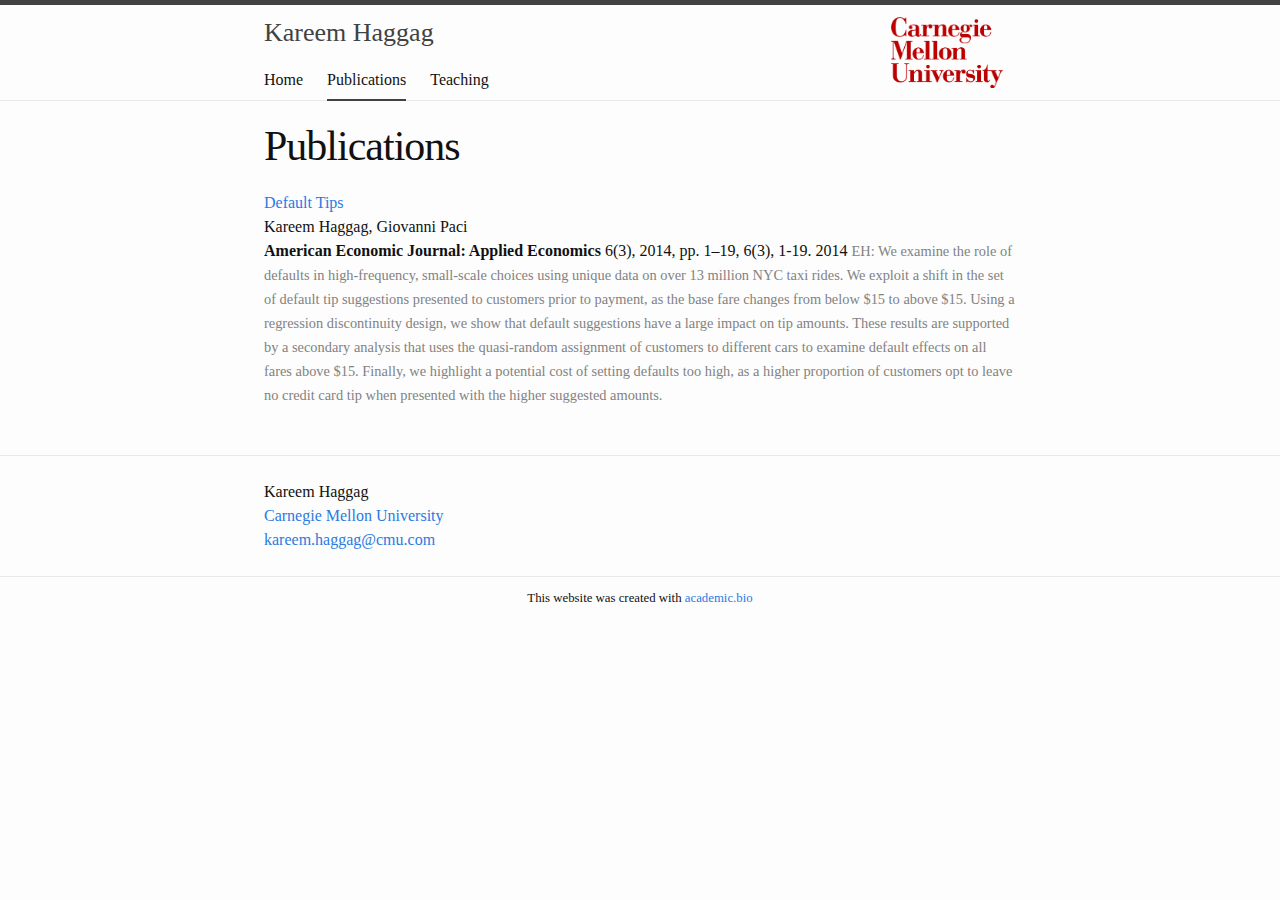
==== publications.html @ 4b672e50 "eh?" ====
<!DOCTYPE html>
<html lang="en">

  <head>
  <meta charset="utf-8">
  <meta http-equiv="X-UA-Compatible" content="IE=edge">
  <meta name="viewport" content="width=device-width, initial-scale=1">

  <title>Publications</title>
  <meta name="description" content="">

  


  <link rel="stylesheet" href="./css/main.css">
  <link rel="canonical" href="./publications.html">
  <link rel="alternate" type="application/rss+xml" title="Kareem Haggag" href="./feed.xml">
  
  
</head>


  <body>

    <header class="site-header" role="banner">

  <div class="wrapper navigation-wrapper has-logo">

    <div class="navigation-links">
      


      
      <a class="site-title" href="./">Kareem Haggag</a>

      <nav class="site-nav">
        <a href="#" class="menu-icon">
          <svg viewBox="0 0 18 15" width="18px" height="15px">
            <path fill="#424242" d="M18,1.484c0,0.82-0.665,1.484-1.484,1.484H1.484C0.665,2.969,0,2.304,0,1.484l0,0C0,0.665,0.665,0,1.484,0 h15.031C17.335,0,18,0.665,18,1.484L18,1.484z"/>
            <path fill="#424242" d="M18,7.516C18,8.335,17.335,9,16.516,9H1.484C0.665,9,0,8.335,0,7.516l0,0c0-0.82,0.665-1.484,1.484-1.484 h15.031C17.335,6.031,18,6.696,18,7.516L18,7.516z"/>
            <path fill="#424242" d="M18,13.516C18,14.335,17.335,15,16.516,15H1.484C0.665,15,0,14.335,0,13.516l0,0 c0-0.82,0.665-1.484,1.484-1.484h15.031C17.335,12.031,18,12.696,18,13.516L18,13.516z"/>
          </svg>
        </a>

        <div class="trigger">
          <a class="page-link " href="./index.html" >Home</a>
          
          
            
          
            
            <a class="page-link active" href="./publications.html" >Publications</a>
            
          
            
          
            
            <a class="page-link " href="./teaching.html" >Teaching</a>
            
          
        </div>
      </nav>
    </div>
    
    
      <div class="navigation-logo">
        
        <a href="http://www.cmu.edu/dietrich/sds">
        
        <img src="./institute_logo.png" class="institute-logo" alt="Carnegie Mellon University logo"></img>
        
        </a>
        
      </div>
    

  </div>

</header>


    <main class="page-content" aria-label="Content">
      <div class="wrapper">
        <article class="post">

  <header class="post-header">
    <h1 class="post-title">Publications</h1>
  </header>

  <div class="post-content">
    <ul class="publications">

  <li class="article">
      <span class="title">
        
        <a href="http://home.uchicago.edu/~haggag/Default_Tips.pdf">
          Default Tips
        </a>
      </span>
      <span class="authors">Kareem Haggag, Giovanni Paci</span>
      <span class="journal-info">
        
        <span class="journal"><strong>American Economic Journal: Applied Economics</strong> 6(3), 2014, pp. 1–19</span>,
        
        
          <span class="volume">6</span><span class="number">(3)</span>,
        
        
          <span class="pages">1-19</span>.
        
      <span>
      
      <span class="year">2014</span>
  </a>
      <span class="abstract">EH: We examine the role of defaults in high-frequency, small-scale choices using unique data on over 13 million NYC taxi rides. We exploit a shift in the set of default tip suggestions presented to customers prior to payment, as the base fare changes from below $15 to above $15. Using a regression discontinuity design, we show that default suggestions have a large impact on tip amounts. These results are supported by a secondary analysis that uses the quasi-random assignment of customers to different cars to examine default effects on all fares above $15. Finally, we highlight a potential cost of setting defaults too high, as a higher proportion of customers opt to leave no credit card tip when presented with the higher suggested amounts.</p>
      
  </li>
    

</ul>
  </div>

</article>

      </div>
    </main>

    <footer class="site-footer">

  <div class="wrapper">

    <div class="footer-col-wrapper">
      <div class="footer-col">
        <ul class="contact-list">
          <li>
            
              Kareem Haggag
            
          </li>
          
            
            <a href="http://www.cmu.edu/dietrich/sds">
            
            <li>Carnegie Mellon University</li>
            
            </a>
            
          
          <li><a href="mailto:kareem.haggag@cmu.com">kareem.haggag@cmu.com</a></li>
        </ul>
      </div>

      <div class="footer-col">
      </div>
    </div>
  </div>
  
  
  <div class="footer-text">This website was created with <a href="https://my.academic.bio">academic.bio</a></div>
  

</footer>


  </body>

</html>
---- css/main.css ----
/**
 * Reset some basic elements
 */
body, h1, h2, h3, h4, h5, h6,
p, blockquote, pre, hr,
dl, dd, ol, ul, figure {
  margin: 0;
  padding: 0; }

/**
 * Basic styling
 */
body {
  font: 400 16px/1.5 "EB Garamond", serif;
  color: #111;
  background-color: #fdfdfd;
  -webkit-text-size-adjust: 100%;
  -webkit-font-feature-settings: "kern" 1;
  -moz-font-feature-settings: "kern" 1;
  -o-font-feature-settings: "kern" 1;
  font-feature-settings: "kern" 1;
  font-kerning: normal; }

/**
 * Set `margin-bottom` to maintain vertical rhythm
 */
h1, h2, h3, h4, h5, h6,
p, blockquote, pre,
ul, ol, dl, figure,
.highlight {
  margin-bottom: 12px; }

/**
 * Images
 */
img {
  max-width: 100%;
  vertical-align: middle; }

/**
 * Figures
 */
figure > img {
  display: block; }

figcaption {
  font-size: 14px; }

/**
 * Lists
 */
ul, ol {
  margin-left: 24px; }

li > ul,
li > ol {
  margin-bottom: 0; }

/**
 * Headings
 */
h1, h2, h3, h4, h5, h6 {
  font-weight: 400; }

/**
 * Links
 */
a {
  color: #2a7ae2;
  text-decoration: none; }
  a:visited {
    color: #1756a9; }
  a:hover {
    color: #111;
    text-decoration: underline; }

/**
 * Blockquotes
 */
blockquote {
  color: #828282;
  border-left: 4px solid #e8e8e8;
  padding-left: 12px;
  font-size: 18px;
  letter-spacing: -1px;
  font-style: italic; }
  blockquote > :last-child {
    margin-bottom: 0; }

/**
 * Code formatting
 */
pre,
code {
  font-size: 15px;
  border: 1px solid #e8e8e8;
  border-radius: 3px;
  background-color: #eef; }

code {
  padding: 1px 5px; }

pre {
  padding: 8px 12px;
  overflow-x: auto; }
  pre > code {
    border: 0;
    padding-right: 0;
    padding-left: 0; }

/**
 * Wrapper
 */
.wrapper {
  max-width: -webkit-calc(800px - (24px * 2));
  max-width: calc(800px - (24px * 2));
  margin-right: auto;
  margin-left: auto;
  padding-right: 24px;
  padding-left: 24px; }
  @media screen and (max-width: 800px) {
    .wrapper {
      max-width: -webkit-calc(800px - (24px));
      max-width: calc(800px - (24px));
      padding-right: 12px;
      padding-left: 12px; } }

/**
 * Clearfix
 */
.wrapper:after {
  content: "";
  display: table;
  clear: both; }

/**
 * Icons
 */
.icon > svg {
  display: inline-block;
  vertical-align: middle; }
  .icon > svg path {
    fill: #828282; }

/**
 * Site header
 */
.site-header {
  border-top: 5px solid #424242;
  border-bottom: 1px solid #e8e8e8;
  min-height: 56px;
  position: relative; }

.site-title {
  font-size: 26px;
  font-weight: 300;
  margin: 8px 0;
  display: inline-block; }
  .site-title, .site-title:visited {
    color: #424242; }

.site-nav .menu-icon {
  display: none; }
.site-nav .page-link {
  color: #111;
  line-height: 1.5;
  padding: 8px 0;
  display: inline-block; }
  .site-nav .page-link:not(:last-child) {
    margin-right: 20px; }
  .site-nav .page-link.active {
    padding-bottom: 7px;
    margin-bottom: -1px;
    border-bottom: 2px solid #424242; }
    @media screen and (max-width: 600px) {
      .site-nav .page-link.active {
        border-bottom: none;
        padding-bottom: 8px;
        margin-bottom: 0; } }
@media screen and (max-width: 600px) {
  .site-nav {
    position: absolute;
    top: 9px;
    right: 12px;
    background-color: #fdfdfd;
    border: 1px solid #e8e8e8;
    border-radius: 5px;
    text-align: right; }
    .site-nav .menu-icon {
      display: block;
      float: right;
      width: 36px;
      height: 26px;
      line-height: 0;
      padding-top: 10px;
      text-align: center; }
      .site-nav .menu-icon > svg path {
        fill: #424242; }
    .site-nav .trigger {
      clear: both;
      display: none; }
    .site-nav:hover .trigger {
      display: block;
      padding-bottom: 5px; }
    .site-nav .page-link {
      display: block;
      padding: 5px 10px;
      margin-left: 20px; }
      .site-nav .page-link:not(:last-child) {
        margin-right: 0; } }

.navigation-wrapper.has-logo .navigation-links {
  width: 70%;
  float: left; }
  @media screen and (max-width: 600px) {
    .navigation-wrapper.has-logo .navigation-links {
      width: 100%; } }
.navigation-wrapper.has-logo .navigation-logo {
  width: 30%;
  float: left;
  padding: 12px;
  box-sizing: border-box;
  text-align: right;
  height: 95px; }
  .navigation-wrapper.has-logo .navigation-logo img {
    max-height: 100%; }
  @media screen and (max-width: 600px) {
    .navigation-wrapper.has-logo .navigation-logo {
      display: none; } }

/**
 * Site footer
 */
.site-footer {
  border-top: 1px solid #e8e8e8;
  padding: 24px 0; }

.footer-heading {
  font-size: 18px;
  margin-bottom: 12px; }

.contact-list,
.social-media-list {
  list-style: none;
  margin-left: 0; }

.footer-col-wrapper {
  display: flex;
  justify-content: space-between; }

.footer-col {
  margin-bottom: 12px; }

.footer-text {
  border-top: 1px solid #e8e8e8;
  text-align: center;
  font-size: 0.8rem;
  padding: 12px 0; }

/**
 * Page content
 */
.page-content {
  padding: 24px 0; }

.page-heading {
  font-size: 20px; }

.post-list {
  margin-left: 0;
  list-style: none; }
  .post-list > li {
    margin-bottom: 24px; }

.post-meta {
  font-size: 14px;
  color: #828282; }

.post-link {
  display: block;
  font-size: 24px; }

/**
 * Posts
 */
.post-header {
  margin-bottom: 24px; }

.post-title {
  font-size: 42px;
  letter-spacing: -1px;
  line-height: 1; }
  @media screen and (max-width: 800px) {
    .post-title {
      font-size: 36px; } }

.post-content {
  margin-bottom: 24px; }
  .post-content h2 {
    font-size: 32px; }
    @media screen and (max-width: 800px) {
      .post-content h2 {
        font-size: 28px; } }
  .post-content h3 {
    font-size: 26px; }
    @media screen and (max-width: 800px) {
      .post-content h3 {
        font-size: 22px; } }
  .post-content h4 {
    font-size: 20px; }
    @media screen and (max-width: 800px) {
      .post-content h4 {
        font-size: 18px; } }

.profile-picture {
  float: left;
  margin-right: 24px;
  margin-bottom: 24px;
  max-width: 40%;
  border: 6px solid #ddd;
  border-radius: 6px;
  box-sizing: border-box; }
  @media screen and (max-width: 600px) {
    .profile-picture {
      display: block;
      float: none;
      max-width: 100%;
      margin-left: auto;
      margin-right: auto; } }

ul.publications {
  list-style: none;
  margin: 0; }
  ul.publications li {
    margin-bottom: 16px; }
  ul.publications .title {
    display: block; }
  ul.publications .authors {
    display: block;
    font-style: bold; }
  ul.publications .journal-info {}
  ul.publications .year {}
  ul.publications .abstract {
    color: #828282;
    font-size: 0.9rem;}

/**
 * Syntax highlighting styles
 */
.highlight {
  background: #fff; }
  .highlighter-rouge .highlight {
    background: #eef; }
  .highlight .c {
    color: #998;
    font-style: italic; }
  .highlight .err {
    color: #a61717;
    background-color: #e3d2d2; }
  .highlight .k {
    font-weight: bold; }
  .highlight .o {
    font-weight: bold; }
  .highlight .cm {
    color: #998;
    font-style: italic; }
  .highlight .cp {
    color: #999;
    font-weight: bold; }
  .highlight .c1 {
    color: #998;
    font-style: italic; }
  .highlight .cs {
    color: #999;
    font-weight: bold;
    font-style: italic; }
  .highlight .gd {
    color: #000;
    background-color: #fdd; }
  .highlight .gd .x {
    color: #000;
    background-color: #faa; }
  .highlight .ge {
    font-style: italic; }
  .highlight .gr {
    color: #a00; }
  .highlight .gh {
    color: #999; }
  .highlight .gi {
    color: #000;
    background-color: #dfd; }
  .highlight .gi .x {
    color: #000;
    background-color: #afa; }
  .highlight .go {
    color: #888; }
  .highlight .gp {
    color: #555; }
  .highlight .gs {
    font-weight: bold; }
  .highlight .gu {
    color: #aaa; }
  .highlight .gt {
    color: #a00; }
  .highlight .kc {
    font-weight: bold; }
  .highlight .kd {
    font-weight: bold; }
  .highlight .kp {
    font-weight: bold; }
  .highlight .kr {
    font-weight: bold; }
  .highlight .kt {
    color: #458;
    font-weight: bold; }
  .highlight .m {
    color: #099; }
  .highlight .s {
    color: #d14; }
  .highlight .na {
    color: #008080; }
  .highlight .nb {
    color: #0086B3; }
  .highlight .nc {
    color: #458;
    font-weight: bold; }
  .highlight .no {
    color: #008080; }
  .highlight .ni {
    color: #800080; }
  .highlight .ne {
    color: #900;
    font-weight: bold; }
  .highlight .nf {
    color: #900;
    font-weight: bold; }
  .highlight .nn {
    color: #555; }
  .highlight .nt {
    color: #000080; }
  .highlight .nv {
    color: #008080; }
  .highlight .ow {
    font-weight: bold; }
  .highlight .w {
    color: #bbb; }
  .highlight .mf {
    color: #099; }
  .highlight .mh {
    color: #099; }
  .highlight .mi {
    color: #099; }
  .highlight .mo {
    color: #099; }
  .highlight .sb {
    color: #d14; }
  .highlight .sc {
    color: #d14; }
  .highlight .sd {
    color: #d14; }
  .highlight .s2 {
    color: #d14; }
  .highlight .se {
    color: #d14; }
  .highlight .sh {
    color: #d14; }
  .highlight .si {
    color: #d14; }
  .highlight .sx {
    color: #d14; }
  .highlight .sr {
    color: #009926; }
  .highlight .s1 {
    color: #d14; }
  .highlight .ss {
    color: #990073; }
  .highlight .bp {
    color: #999; }
  .highlight .vc {
    color: #008080; }
  .highlight .vg {
    color: #008080; }
  .highlight .vi {
    color: #008080; }
  .highlight .il {
    color: #099; }
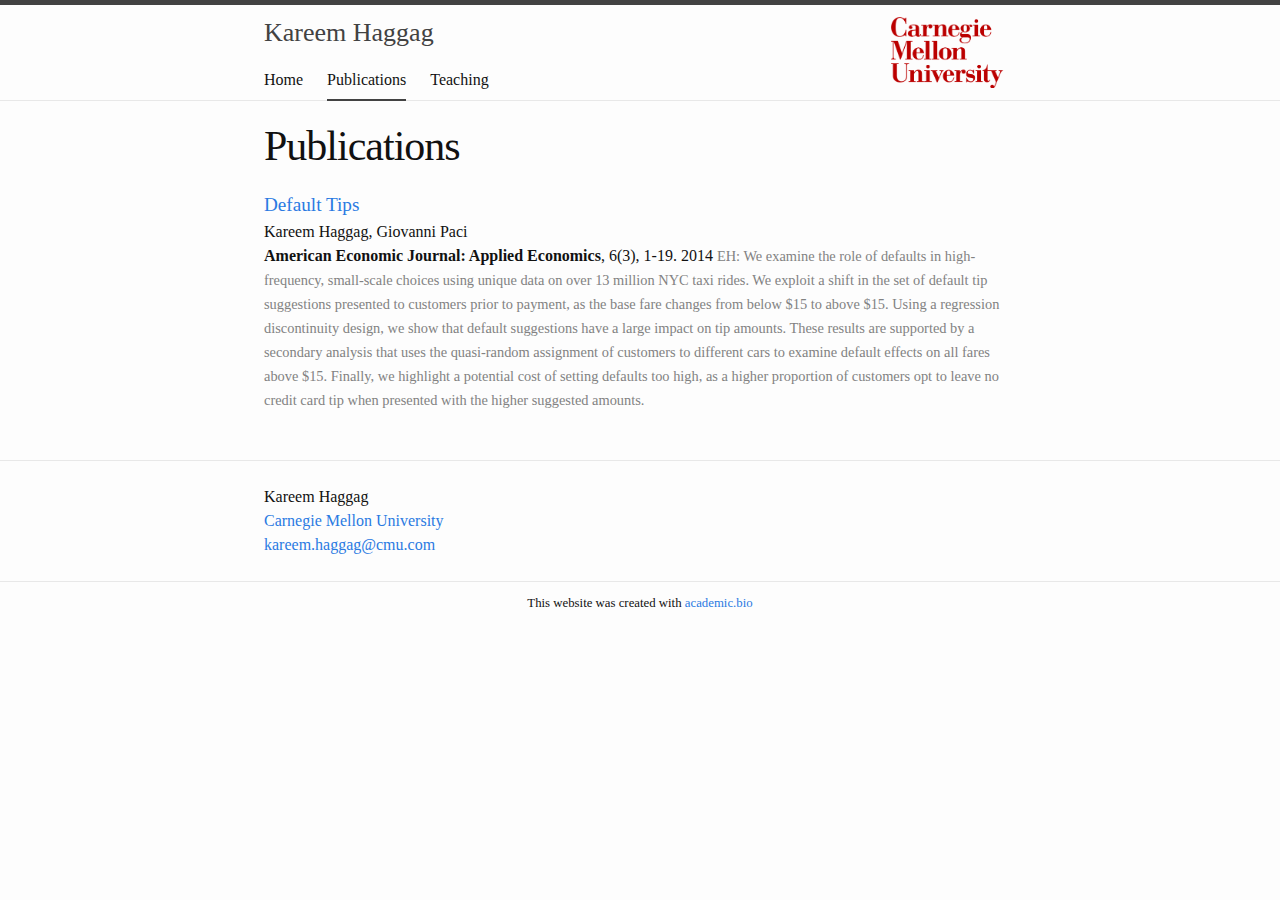
==== commit 98b55e25: "fix title" ====
--- a/publications.html
+++ b/publications.html
@@ -100,7 +100,7 @@
       <span class="authors">Kareem Haggag, Giovanni Paci</span>
       <span class="journal-info">
         
-        <span class="journal"><strong>American Economic Journal: Applied Economics</strong> 6(3), 2014, pp. 1–19</span>,
+        <span class="journal"><strong>American Economic Journal: Applied Economics</strong></span>,
         
         
           <span class="volume">6</span><span class="number">(3)</span>,
--- a/css/main.css
+++ b/css/main.css
@@ -334,7 +334,8 @@
   ul.publications li {
     margin-bottom: 16px; }
   ul.publications .title {
-    display: block; }
+    display: block;
+    font-size: 1.2rem;}
   ul.publications .authors {
     display: block;
     font-style: bold; }
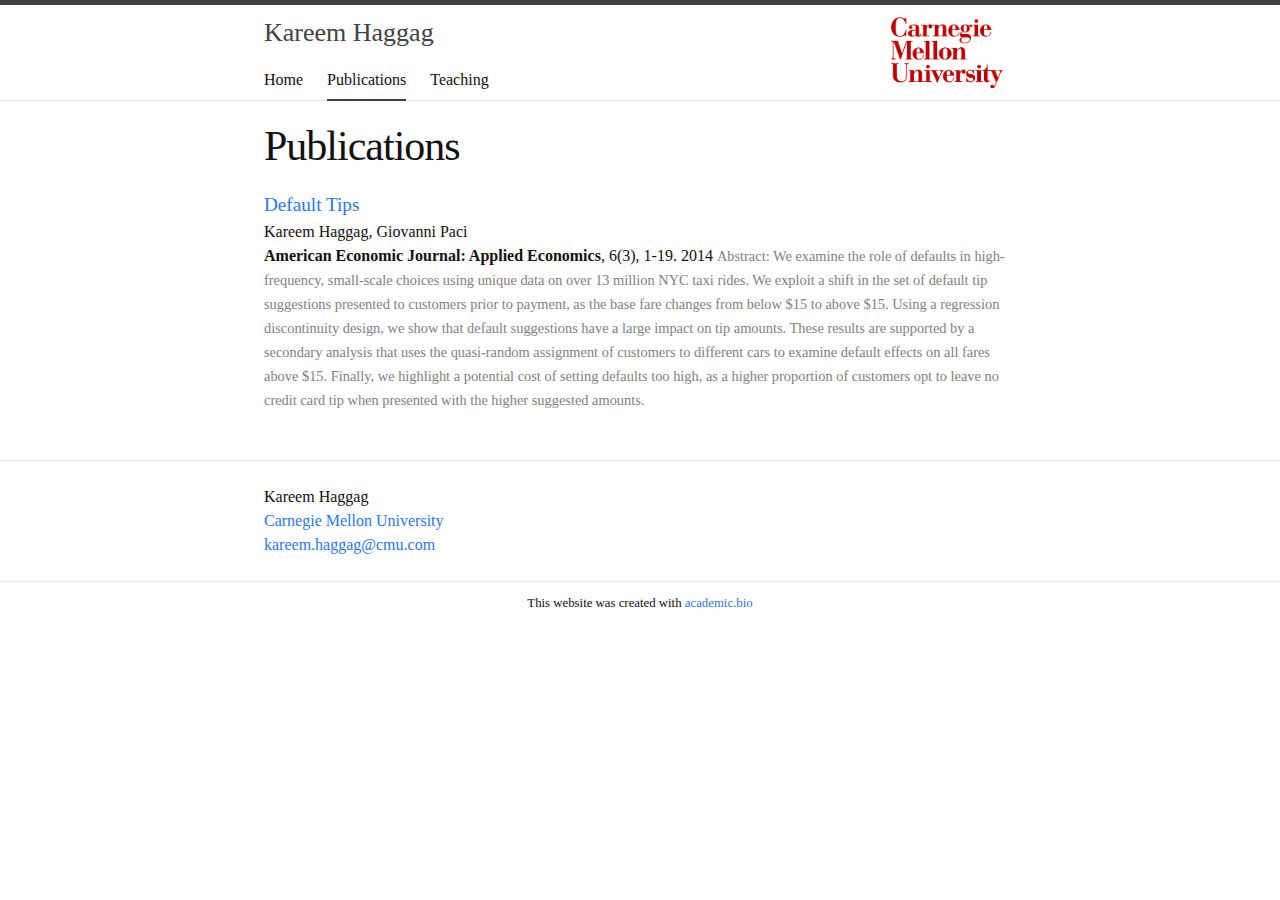
==== commit 5a9eca5c: "fix abstract" ====
--- a/publications.html
+++ b/publications.html
@@ -112,7 +112,7 @@
       
       <span class="year">2014</span>
   </a>
-      <span class="abstract">EH: We examine the role of defaults in high-frequency, small-scale choices using unique data on over 13 million NYC taxi rides. We exploit a shift in the set of default tip suggestions presented to customers prior to payment, as the base fare changes from below $15 to above $15. Using a regression discontinuity design, we show that default suggestions have a large impact on tip amounts. These results are supported by a secondary analysis that uses the quasi-random assignment of customers to different cars to examine default effects on all fares above $15. Finally, we highlight a potential cost of setting defaults too high, as a higher proportion of customers opt to leave no credit card tip when presented with the higher suggested amounts.</p>
+      <span class="abstract">Abstract: We examine the role of defaults in high-frequency, small-scale choices using unique data on over 13 million NYC taxi rides. We exploit a shift in the set of default tip suggestions presented to customers prior to payment, as the base fare changes from below $15 to above $15. Using a regression discontinuity design, we show that default suggestions have a large impact on tip amounts. These results are supported by a secondary analysis that uses the quasi-random assignment of customers to different cars to examine default effects on all fares above $15. Finally, we highlight a potential cost of setting defaults too high, as a higher proportion of customers opt to leave no credit card tip when presented with the higher suggested amounts.</span>
       
   </li>
     
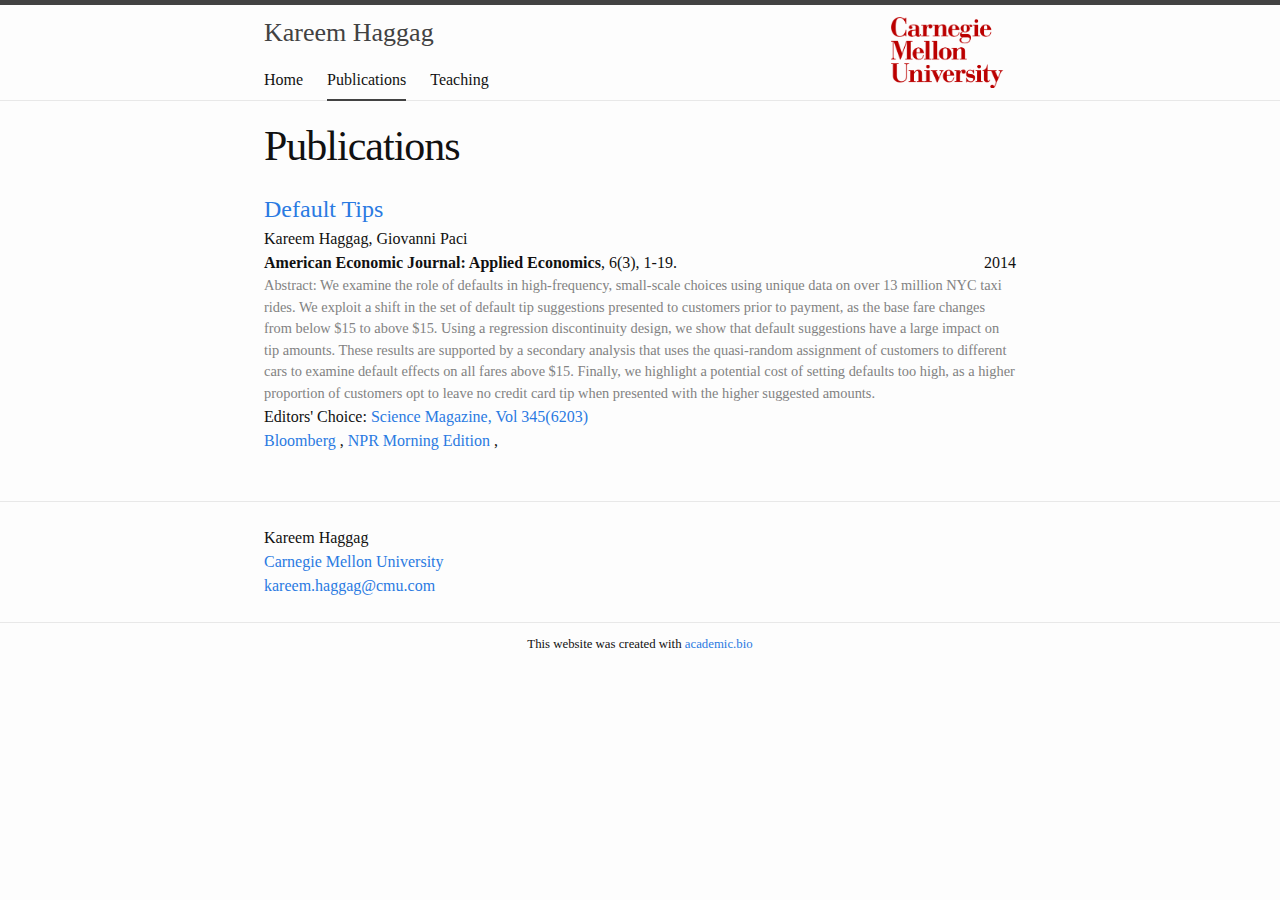
==== commit c6a21df8: "press and extra" ====
--- a/publications.html
+++ b/publications.html
@@ -113,7 +113,20 @@
       <span class="year">2014</span>
   </a>
       <span class="abstract">Abstract: We examine the role of defaults in high-frequency, small-scale choices using unique data on over 13 million NYC taxi rides. We exploit a shift in the set of default tip suggestions presented to customers prior to payment, as the base fare changes from below $15 to above $15. Using a regression discontinuity design, we show that default suggestions have a large impact on tip amounts. These results are supported by a secondary analysis that uses the quasi-random assignment of customers to different cars to examine default effects on all fares above $15. Finally, we highlight a potential cost of setting defaults too high, as a higher proportion of customers opt to leave no credit card tip when presented with the higher suggested amounts.</span>
-      
+      <span class="extra">
+        Editors' Choice: 
+        <a href="http://science.sciencemag.org/content/345/6203/twil.full">
+          Science Magazine, Vol 345(6203)
+        </a>
+        </span>
+      <span class="press">
+        <a href="http://www.bloomberg.com/news/2013-04-09/check-here-to-tip-taxi-drivers-or-save-for-401-k-.html">
+          Bloomberg
+        </a>,
+        <a href="http://www.npr.org/sections/alltechconsidered/2014/03/05/283917108/technology-may-soon-get-you-to-be-a-bigger-tipper">
+          NPR Morning Edition
+        </a>,
+        </span>          
   </li>
     
 
--- a/css/main.css
+++ b/css/main.css
@@ -335,15 +335,22 @@
     margin-bottom: 16px; }
   ul.publications .title {
     display: block;
-    font-size: 1.2rem;}
+    font-size: 1.5rem;}
   ul.publications .authors {
     display: block;
-    font-style: bold; }
+    font-style: bold; 
+    margin-right: 10px;}
   ul.publications .journal-info {}
-  ul.publications .year {}
+  ul.publications .year {
+    float: right;}
   ul.publications .abstract {
+    display: block;
     color: #828282;
     font-size: 0.9rem;}
+  ul.publications .extra {
+    display: block;}
+  ul.publications .press {
+    display: block;}
 
 /**
  * Syntax highlighting styles
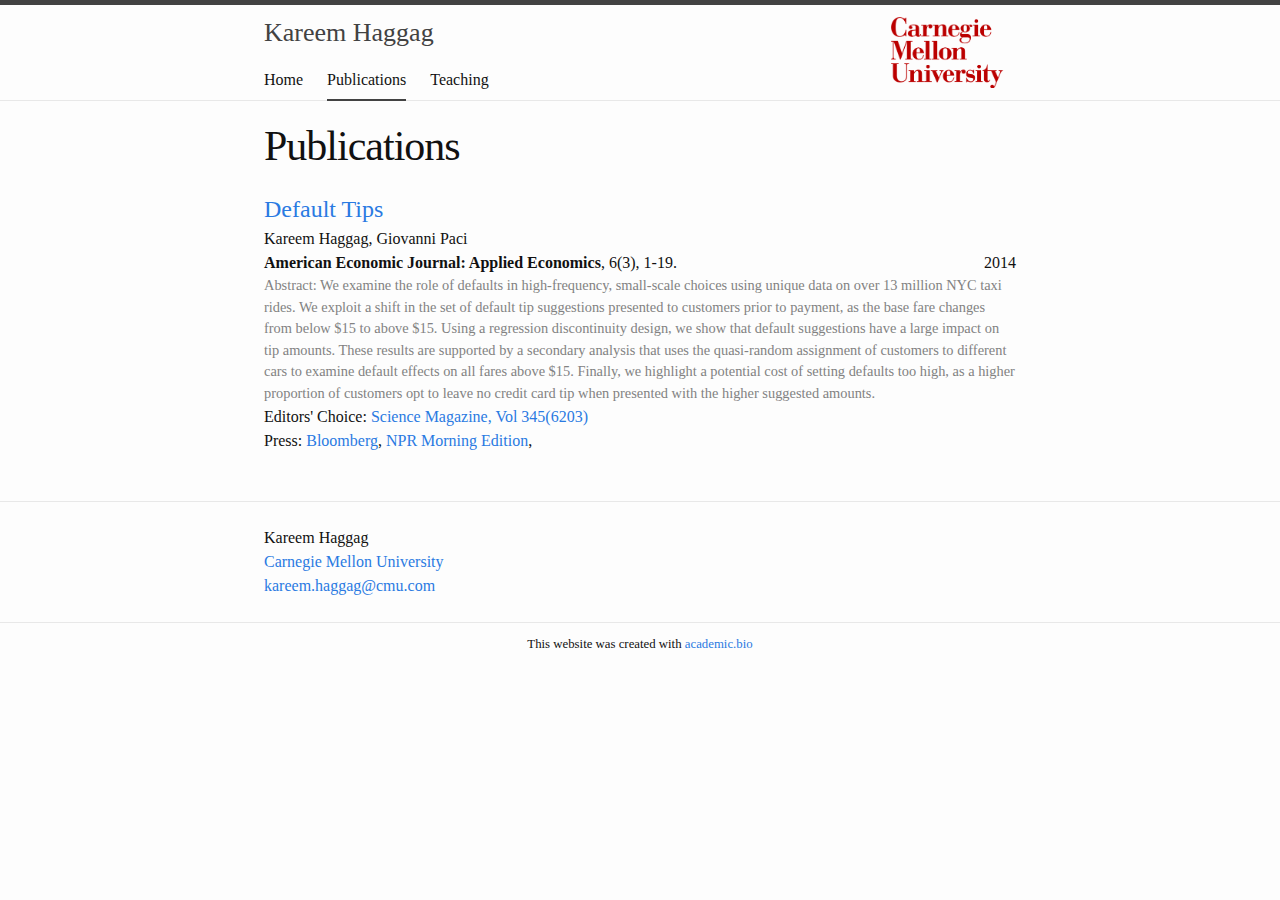
==== commit 7880e735: "fix press" ====
--- a/publications.html
+++ b/publications.html
@@ -119,13 +119,13 @@
           Science Magazine, Vol 345(6203)
         </a>
         </span>
+        </a>
       <span class="press">
+          Press:
         <a href="http://www.bloomberg.com/news/2013-04-09/check-here-to-tip-taxi-drivers-or-save-for-401-k-.html">
-          Bloomberg
-        </a>,
+          Bloomberg</a>,
         <a href="http://www.npr.org/sections/alltechconsidered/2014/03/05/283917108/technology-may-soon-get-you-to-be-a-bigger-tipper">
-          NPR Morning Edition
-        </a>,
+          NPR Morning Edition</a>,
         </span>          
   </li>
     
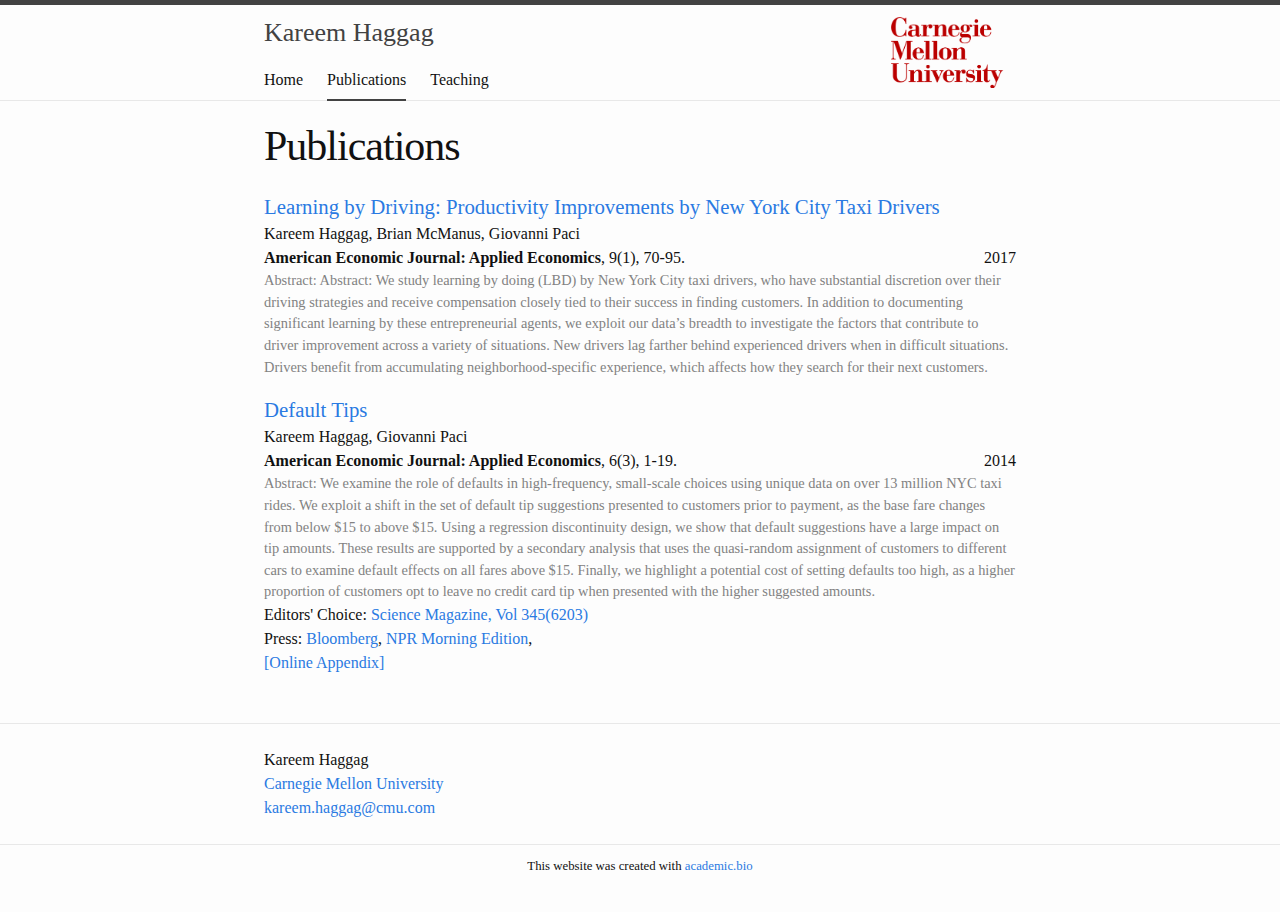
==== commit f2a79c9d: "update papers" ====
--- a/publications.html
+++ b/publications.html
@@ -93,7 +93,34 @@
   <li class="article">
       <span class="title">
         
-        <a href="http://home.uchicago.edu/~haggag/Default_Tips.pdf">
+        <a href="http://kareemhaggag.github.com/testsite/f/LBD.pdf">
+       Learning by Driving: Productivity Improvements by New York City Taxi Drivers
+        </a>
+      </span>
+      <span class="authors">Kareem Haggag, Brian McManus, Giovanni Paci</span>
+      <span class="journal-info">
+        
+        <span class="journal"><strong>American Economic Journal: Applied Economics</strong></span>,
+        
+        
+          <span class="volume">9</span><span class="number">(1)</span>,
+        
+        
+          <span class="pages">70-95</span>.
+        
+      <span>
+      
+      <span class="year">2017</span>
+
+      <span class="abstract">Abstract: Abstract: We study learning by doing (LBD) by New York City taxi drivers, who have substantial discretion over their driving strategies and receive compensation closely tied to their success in finding customers. In addition to documenting significant learning by these entrepreneurial agents, we exploit our data’s breadth to investigate the factors that contribute to driver improvement across a variety of situations. New drivers lag farther behind experienced drivers when in difficult situations. Drivers benefit from accumulating neighborhood-specific experience, which affects how they search for their next customers.</span>
+
+  </li>
+
+
+  <li class="article">
+      <span class="title">
+        
+        <a href="http://kareemhaggag.github.com/testsite/f/Default_Tips.pdf">
           Default Tips
         </a>
       </span>
@@ -111,15 +138,15 @@
       <span>
       
       <span class="year">2014</span>
-  </a>
+
       <span class="abstract">Abstract: We examine the role of defaults in high-frequency, small-scale choices using unique data on over 13 million NYC taxi rides. We exploit a shift in the set of default tip suggestions presented to customers prior to payment, as the base fare changes from below $15 to above $15. Using a regression discontinuity design, we show that default suggestions have a large impact on tip amounts. These results are supported by a secondary analysis that uses the quasi-random assignment of customers to different cars to examine default effects on all fares above $15. Finally, we highlight a potential cost of setting defaults too high, as a higher proportion of customers opt to leave no credit card tip when presented with the higher suggested amounts.</span>
       <span class="extra">
         Editors' Choice: 
         <a href="http://science.sciencemag.org/content/345/6203/twil.full">
           Science Magazine, Vol 345(6203)
-        </a>
+         </a>
         </span>
-        </a>
+        
       <span class="press">
           Press:
         <a href="http://www.bloomberg.com/news/2013-04-09/check-here-to-tip-taxi-drivers-or-save-for-401-k-.html">
@@ -127,6 +154,11 @@
         <a href="http://www.npr.org/sections/alltechconsidered/2014/03/05/283917108/technology-may-soon-get-you-to-be-a-bigger-tipper">
           NPR Morning Edition</a>,
         </span>          
+      <span class="appendix">
+        <a href="http://science.sciencemag.org/content/345/6203/twil.full">
+          [Online Appendix]
+         </a>
+        </span>
   </li>
     
 
--- a/css/main.css
+++ b/css/main.css
@@ -335,11 +335,10 @@
     margin-bottom: 16px; }
   ul.publications .title {
     display: block;
-    font-size: 1.5rem;}
+    font-size: 1.3rem;}
   ul.publications .authors {
     display: block;
-    font-style: bold; 
-    margin-right: 10px;}
+    font-style: bold;}
   ul.publications .journal-info {}
   ul.publications .year {
     float: right;}
@@ -351,6 +350,9 @@
     display: block;}
   ul.publications .press {
     display: block;}
+  ul.publications .appendix {
+    display: block;}
+    
 
 /**
  * Syntax highlighting styles
